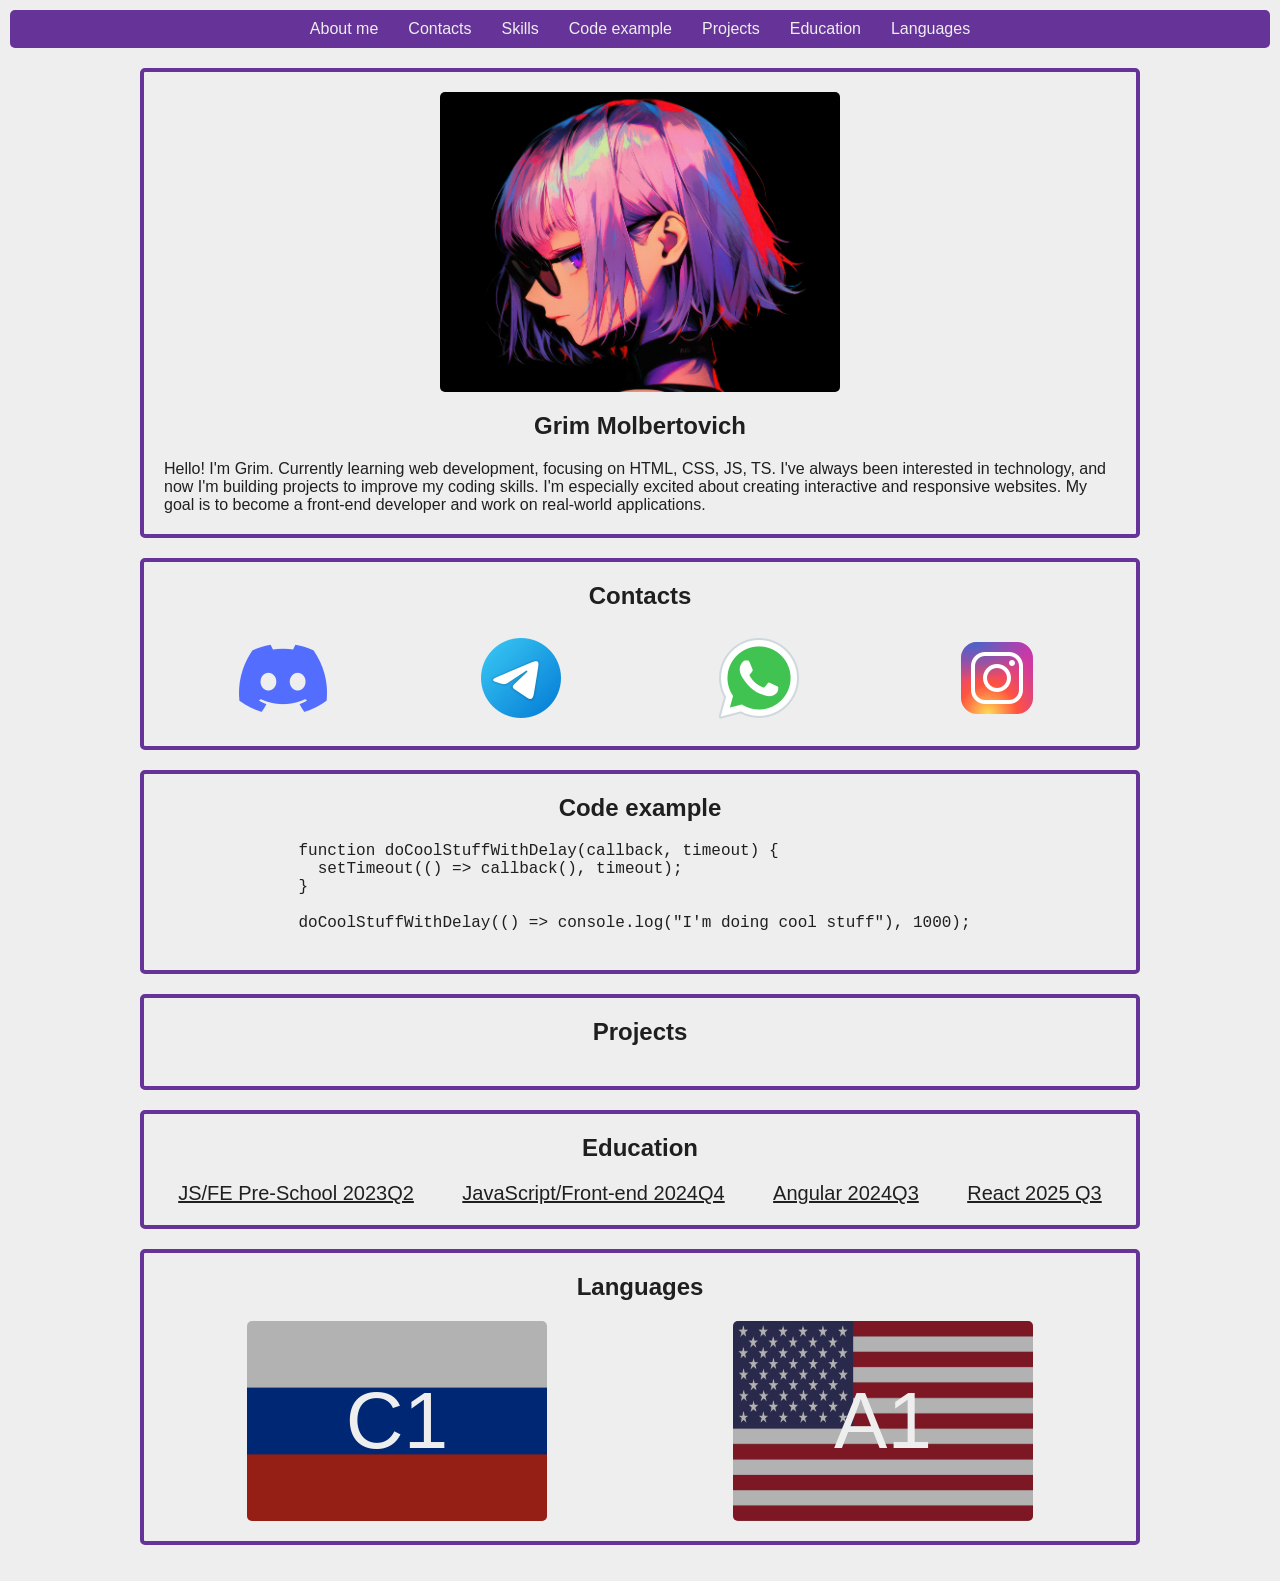
==== index.html @ eb05aac2 "feat: implement languages" ====
<!doctype html>
<html lang="en">
  <head>
    <meta charset="UTF-8" />
    <meta name="viewport" content="width=device-width, initial-scale=1.0" />
    <title>RS-School CV</title>
    <link rel="stylesheet" href="./src/styles/reset.css" />
    <link rel="stylesheet" href="./src/styles/base.css" />
    <link rel="stylesheet" href="./src/styles/header.css" />
    <link rel="stylesheet" href="./src/styles/hero.css" />
    <link rel="stylesheet" href="./src/styles/contacts.css" />
    <link rel="stylesheet" href="./src/styles/projects.css" />
    <link rel="stylesheet" href="./src/styles/education.css" />
    <link rel="stylesheet" href="./src/styles/languages.css" />
  </head>
  <body>
    <header class="header">
      <nav>
        <ul class="list">
          <li class="list-item"><a href="#hero">About me</a></li>
          <li class="list-item"><a href="#contacts">Contacts</a></li>
          <li class="list-item"><a href="#skilles">Skills</a></li>
          <li class="list-item"><a href="#code-example">Code example</a></li>
          <li class="list-item"><a href="#projects">Projects</a></li>
          <li class="list-item"><a href="#education">Education</a></li>
          <li class="list-item"><a href="#languages">Languages</a></li>
        </ul>
      </nav>
    </header>

    <div class="content-wrapper">
      <section class="container hero" id="hero">
        <img
          class="avatar"
          src="./src/assets/avatar.png"
          alt="colorful girl"
          width="400"
          height="300" />
        <h1 class="h1">Grim Molbertovich</h1>
        <p>
          Hello! I'm Grim. Currently learning web development, focusing on HTML, CSS, JS, TS. I've
          always been interested in technology, and now I'm building projects to improve my coding
          skills. I'm especially excited about creating interactive and responsive websites. My goal
          is to become a front-end developer and work on real-world applications.
        </p>
      </section>

      <section class="container contacts" id="contacts">
        <h2 class="h2">Contacts</h2>
        <ul class="list">
          <li class="list-item">
            <a href="https://discord.com" target="_blank">
              <img src="./src/assets/icons8-discord-new-96.png" alt="discord" />
            </a>
          </li>
          <li class="list-item">
            <a href="https://web.telegram.org" target="_blank"
              ><img src="./src/assets/icons8-telegram-app-96.png" alt="telegram"
            /></a>
          </li>
          <li class="list-item">
            <a href="https://www.whatsapp.com/" target="_blank"
              ><img src="./src/assets/icons8-whatsapp-96.png" alt=""
            /></a>
          </li>
          <li class="list-item">
            <a href="https://www.instagram.com" target="_blank"
              ><img src="./src/assets/icons8-instagram-96.png" alt=""
            /></a>
          </li>
        </ul>
      </section>

      <section class="container code-example">
        <h2 class="h2">Code example</h2>
        <code>
          <pre>
              function doCoolStuffWithDelay(callback, timeout) {
                setTimeout(() => callback(), timeout);
              }

              doCoolStuffWithDelay(() => console.log("I'm doing cool stuff"), 1000);
          </pre>
        </code>
      </section>

      <section class="container projects" id="projects">
        <h2 class="h2">Projects</h2>
        <ul class="list">
          <li class="list-item">
            <img src="https://placehold.co/300x400" alt="" />
            <div class="container-links">
              <a class="link" href="" target="_blank">Deploy</a>
              <a class="link" href="" target="_blank">Source</a>
            </div>
          </li>

          <li class="list-item">
            <img src="https://placehold.co/300x400" alt="" />
            <div class="container-links">
              <a class="link" href="" target="_blank">Deploy</a>
              <a class="link" href="" target="_blank">Source</a>
            </div>
          </li>

          <li class="list-item">
            <img src="https://placehold.co/300x400" alt="" />
            <div class="container-links">
              <a class="link" href="" target="_blank">Deploy</a>
              <a class="link" href="" target="_blank">Source</a>
            </div>
          </li>
        </ul>
      </section>

      <section class="container education">
        <h2 class="h2">Education</h2>
        <ul class="list">
          <li class="list-item">
            <a href="https://rs.school/courses/javascript-preschool-ru" target="_blank"
              >JS/FE Pre-School 2023Q2
            </a>
          </li>
          <li class="list-item">
            <a href="https://rs.school/courses/javascript" target="_blank"
              >JavaScript/Front-end 2024Q4
            </a>
          </li>
          <li class="list-item">
            <a href="https://rs.school/courses/angular" target="_blank"> Angular 2024Q3 </a>
          </li>
          <li class="list-item">
            <a href="https://rs.school/courses/reactjs" target="_blank">React 2025 Q3</a>
          </li>
        </ul>
      </section>

      <section class="container languages">
        <h2 class="h2">Languages</h2>
        <ul class="list">
          <li class="list-item">
            <img src="./src/assets/russia-flag-png-large.png" alt="russian federation" />
            <span class="language-level">C1</span>
          </li>
          <li class="list-item">
            <img
              src="./src/assets/united-states-of-america-flag-png-large.png"
              alt="united states of america" />
            <span class="language-level">A1</span>
          </li>
        </ul>
      </section>
    </div>
  </body>
</html>
---- src/styles/base.css ----
:root {
  --color-dark: #1f1f1f;
  --color-light: #eee;
  --color-accent: rebeccapurple;
  --color-accent-light: #972eff;
  --color-accent-transparent: rgba(102, 51, 153, 0.85);
  --transition-duration: 0.3s;
  --border-radius-sm: 5px;
}

@media (prefers-color-scheme: dark) {
  body {
    background-color: var(--color-dark);
    color: var(--color-light);
  }
}

@media (prefers-color-scheme: light) {
  body {
    background-color: var(--color-light);
    color: var(--color-dark);
  }
}

body {
  padding: 10px;
}

.content-wrapper {
  max-width: 1000px;
  margin-inline: auto;
}

.container {
  display: flex;
  gap: 20px;
  flex-direction: column;

  padding: 20px;
  margin-block: 20px;
  border: 4px solid var(--color-accent);
  border-radius: var(--border-radius-sm);
}

.h1,
.h2 {
  text-align: center;
}
---- src/styles/header.css ----
.header {
  display: flex;
  justify-content: center;
  background-color: var(--color-accent);
  border-radius: var(--border-radius-sm);
}

.header {
  .list {
    display: flex;
    gap: 10px;
    align-items: center;
    flex-wrap: wrap;
  }

  .list-item {
    border-radius: var(--border-radius-sm);
    transition: background-color var(--transition-duration);
  }

  .list-item a {
    display: block;
    padding: 10px;
    color: var(--color-light);
    text-decoration: none;
  }

  @media (hover: hover) {
    .list-item:hover {
      background-color: var(--color-accent-light);
    }
  }
}
---- src/styles/hero.css ----
.avatar {
  width: 400px;
  height: 300px;
  margin-inline: auto;
  border-radius: var(--border-radius-sm);
}
---- src/styles/contacts.css ----
.contacts {
  .list {
    display: flex;
    justify-content: space-around;
  }

  .list-item img {
    transition: transform 0.3s;
  }

  @media (hover: hover) {
    .list-item:hover img {
      transform: scale(1.2);
    }
  }
}
---- src/styles/projects.css ----
.projects {
  .list {
    display: flex;
    gap: 20px;
    flex-wrap: wrap;
    align-items: center;
    justify-content: center;
  }

  .list-item {
    position: relative;
  }

  .list-item img {
    border-radius: var(--border-radius-sm);
  }

  .container-links {
    opacity: 0;
    visibility: hidden;
    display: flex;
    align-items: center;
    flex-direction: column;
    justify-content: center;
    gap: 20px;
    position: absolute;
    inset: 0;
    background-color: var(--color-accent-transparent);
    border-radius: var(--border-radius-sm);
    transition:
      opacity var(--transition-duration),
      visibility var(--transition-duration);
  }

  .link {
    color: var(--color-light);
    font-size: 1.8rem;
  }

  @media (hover: hover) {
    .list-item:hover .container-links {
      opacity: 1;
      visibility: visible;
    }
  }
}
---- src/styles/education.css ----
.education {
  .list {
    display: flex;
    gap: 20px;
    justify-content: space-around;
    flex-wrap: wrap;
  }

  .list-item a {
    font-size: 2rem;
  }

  @media (prefers-color-scheme: dark) {
    .list-item a {
      color: var(--color-light);
    }
  }

  @media (prefers-color-scheme: light) {
    .list-item a {
      color: var(--color-dark);
    }
  }
}
---- src/styles/languages.css ----
.languages {
  .list {
    display: flex;
    gap: 20px;
    justify-content: space-around;
  }

  .list-item {
    position: relative;
    border-radius: var(--border-radius-sm);
  }

  .language-level {
    position: absolute;
    inset: 0;
    font-size: 8rem;
    color: var(--color-light);
    display: grid;
    place-items: center;
    border-radius: var(--border-radius-sm);
  }

  @media (prefers-color-scheme: dark) {
    .language-level {
      background-color: rgba(0, 0, 0, 0.6);
    }
  }

  @media (prefers-color-scheme: light) {
    .language-level {
      background-color: rgba(0, 0, 0, 0.3);
    }
  }

  .list-item img {
    width: 300px;
    height: 200px;
    border-radius: var(--border-radius-sm);
  }
}
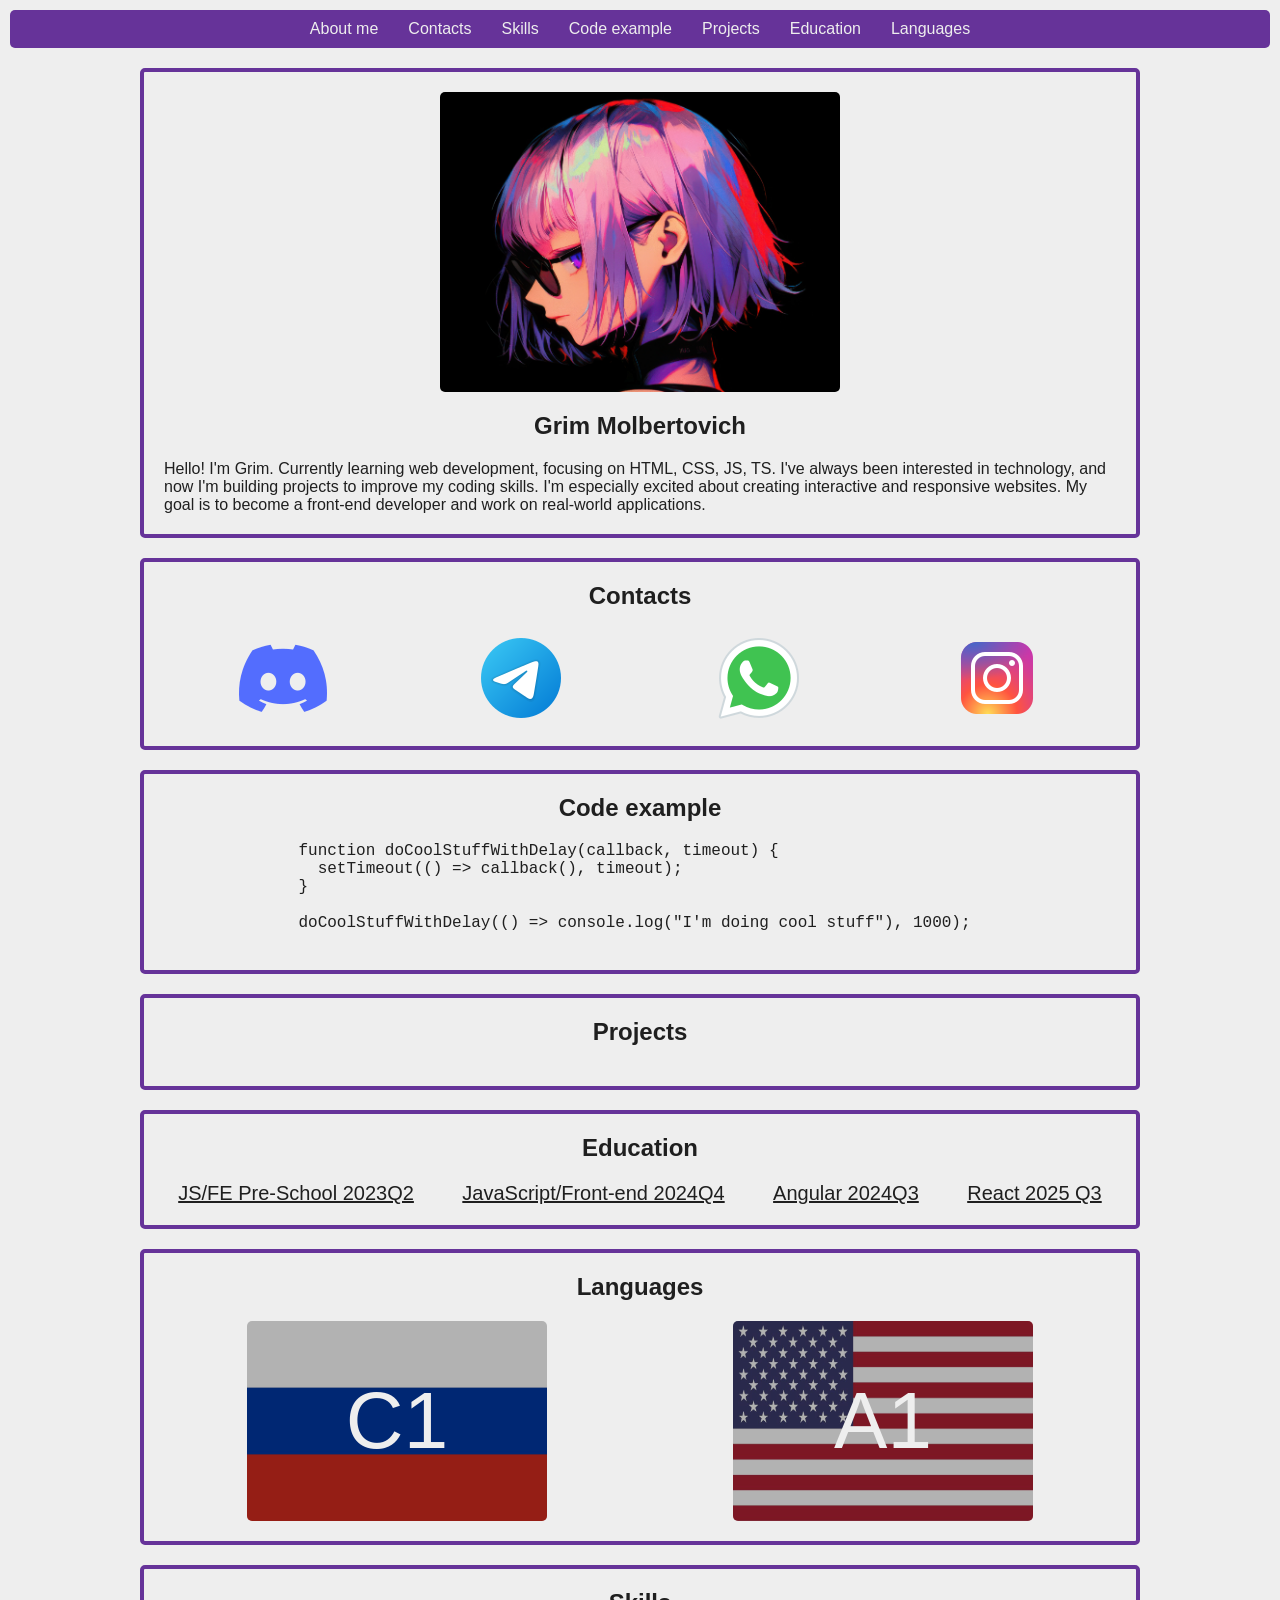
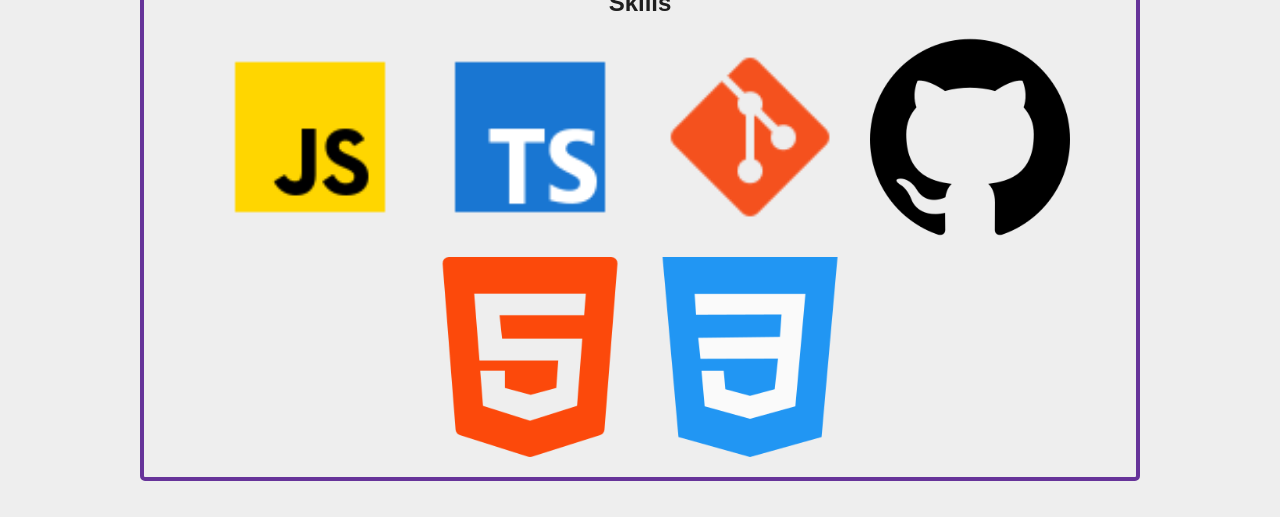
==== commit 1f33d5d7: "feat: implement skills" ====
--- a/index.html
+++ b/index.html
@@ -12,6 +12,7 @@
     <link rel="stylesheet" href="./src/styles/projects.css" />
     <link rel="stylesheet" href="./src/styles/education.css" />
     <link rel="stylesheet" href="./src/styles/languages.css" />
+    <link rel="stylesheet" href="./src/styles/skills.css" />
   </head>
   <body>
     <header class="header">
@@ -113,7 +114,7 @@
         </ul>
       </section>
 
-      <section class="container education">
+      <section class="container education" id="education">
         <h2 class="h2">Education</h2>
         <ul class="list">
           <li class="list-item">
@@ -135,7 +136,7 @@
         </ul>
       </section>
 
-      <section class="container languages">
+      <section class="container languages" id="languages">
         <h2 class="h2">Languages</h2>
         <ul class="list">
           <li class="list-item">
@@ -150,6 +151,30 @@
           </li>
         </ul>
       </section>
+
+      <section class="container skills" id="skills">
+        <h2 class="h2">Skills</h2>
+        <ul class="list">
+          <li class="list-item">
+            <img src="./src/assets/icons8-javascript-96.png" alt="js" />
+          </li>
+          <li class="list-item">
+            <img src="./src/assets/icons8-typescript-96.png" alt="ts" />
+          </li>
+          <li class="list-item">
+            <img src="./src/assets/icons8-git-96.png" alt="git" />
+          </li>
+          <li class="list-item">
+            <img src="./src/assets/github.png" alt="github" />
+          </li>
+          <li class="list-item">
+            <img src="./src/assets/html-5.png" alt="html" />
+          </li>
+          <li class="list-item">
+            <img src="./src/assets/css-3.png" alt="css" />
+          </li>
+        </ul>
+      </section>
     </div>
   </body>
 </html>
--- a/src/styles/skills.css
+++ b/src/styles/skills.css
@@ -0,0 +1,13 @@
+.skills {
+  .list {
+    display: flex;
+    gap: 20px;
+    flex-wrap: wrap;
+    justify-content: center;
+  }
+
+  .list-item img {
+    width: 200px;
+    height: 200px;
+  }
+}
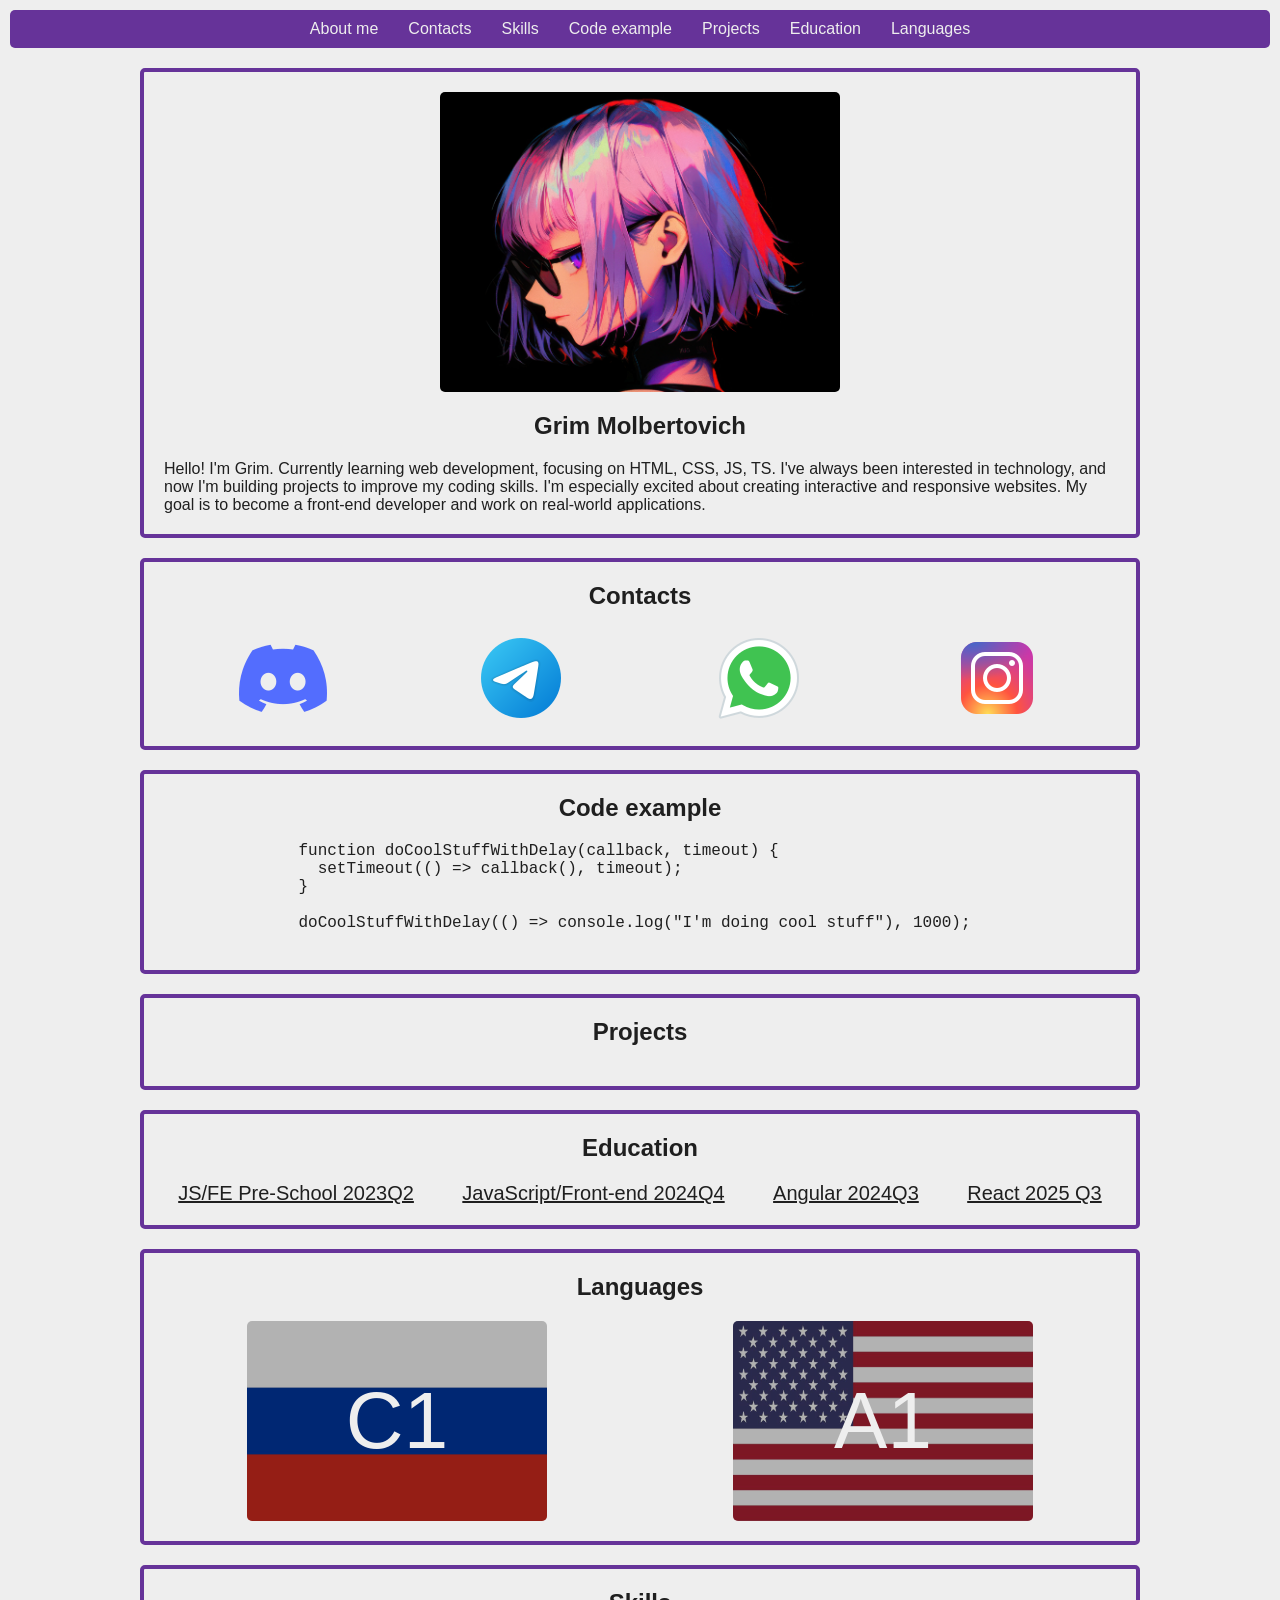
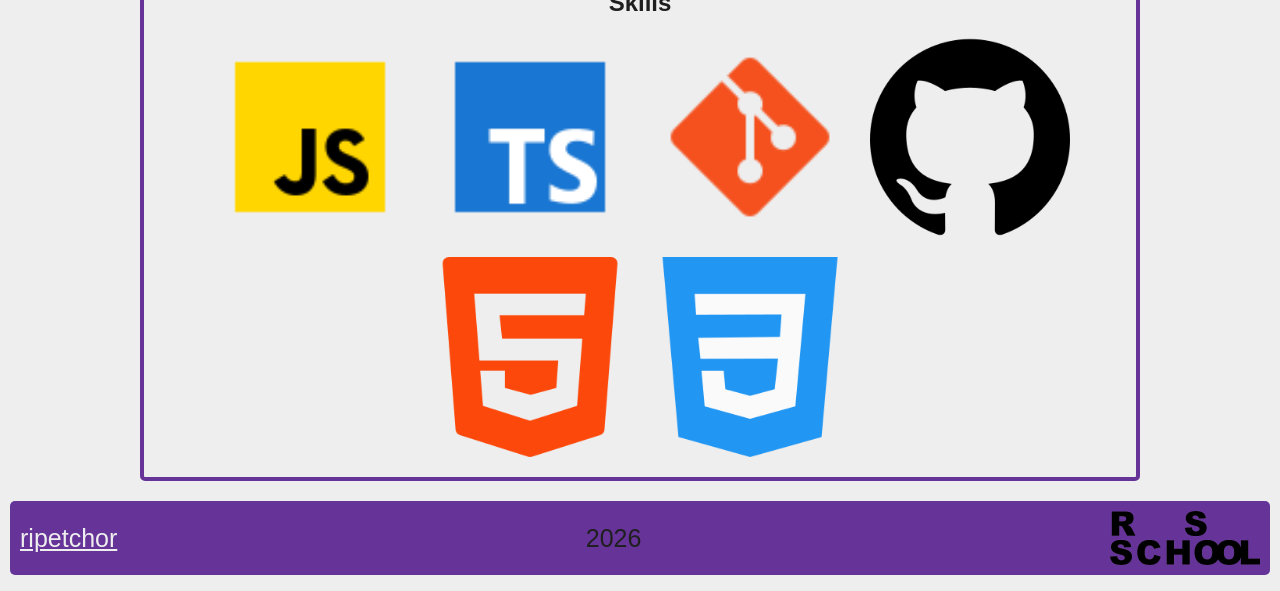
==== commit c6a99990: "feat: implement footer" ====
--- a/index.html
+++ b/index.html
@@ -13,6 +13,7 @@
     <link rel="stylesheet" href="./src/styles/education.css" />
     <link rel="stylesheet" href="./src/styles/languages.css" />
     <link rel="stylesheet" href="./src/styles/skills.css" />
+    <link rel="stylesheet" href="./src/styles/footer.css" />
   </head>
   <body>
     <header class="header">
@@ -176,5 +177,13 @@
         </ul>
       </section>
     </div>
+
+    <footer class="footer">
+      <a class="gh" href="https://github.com/ripetchor" target="_blank">ripetchor</a>
+      <div>2026</div>
+      <a class="rsschool" href="https://rs.school/courses/javascript" target="_blank">
+        <img src="./src/assets/logo-rsschool3.png" alt="rs school" />
+      </a>
+    </footer>
   </body>
 </html>
--- a/src/styles/footer.css
+++ b/src/styles/footer.css
@@ -0,0 +1,17 @@
+.footer {
+  display: flex;
+  justify-content: space-between;
+  align-items: center;
+  font-size: 2.5rem;
+  padding: 10px;
+  background-color: var(--color-accent);
+  border-radius: var(--border-radius-sm);
+
+  .gh {
+    color: var(--color-light);
+  }
+
+  .rsschool img {
+    width: 150px;
+  }
+}
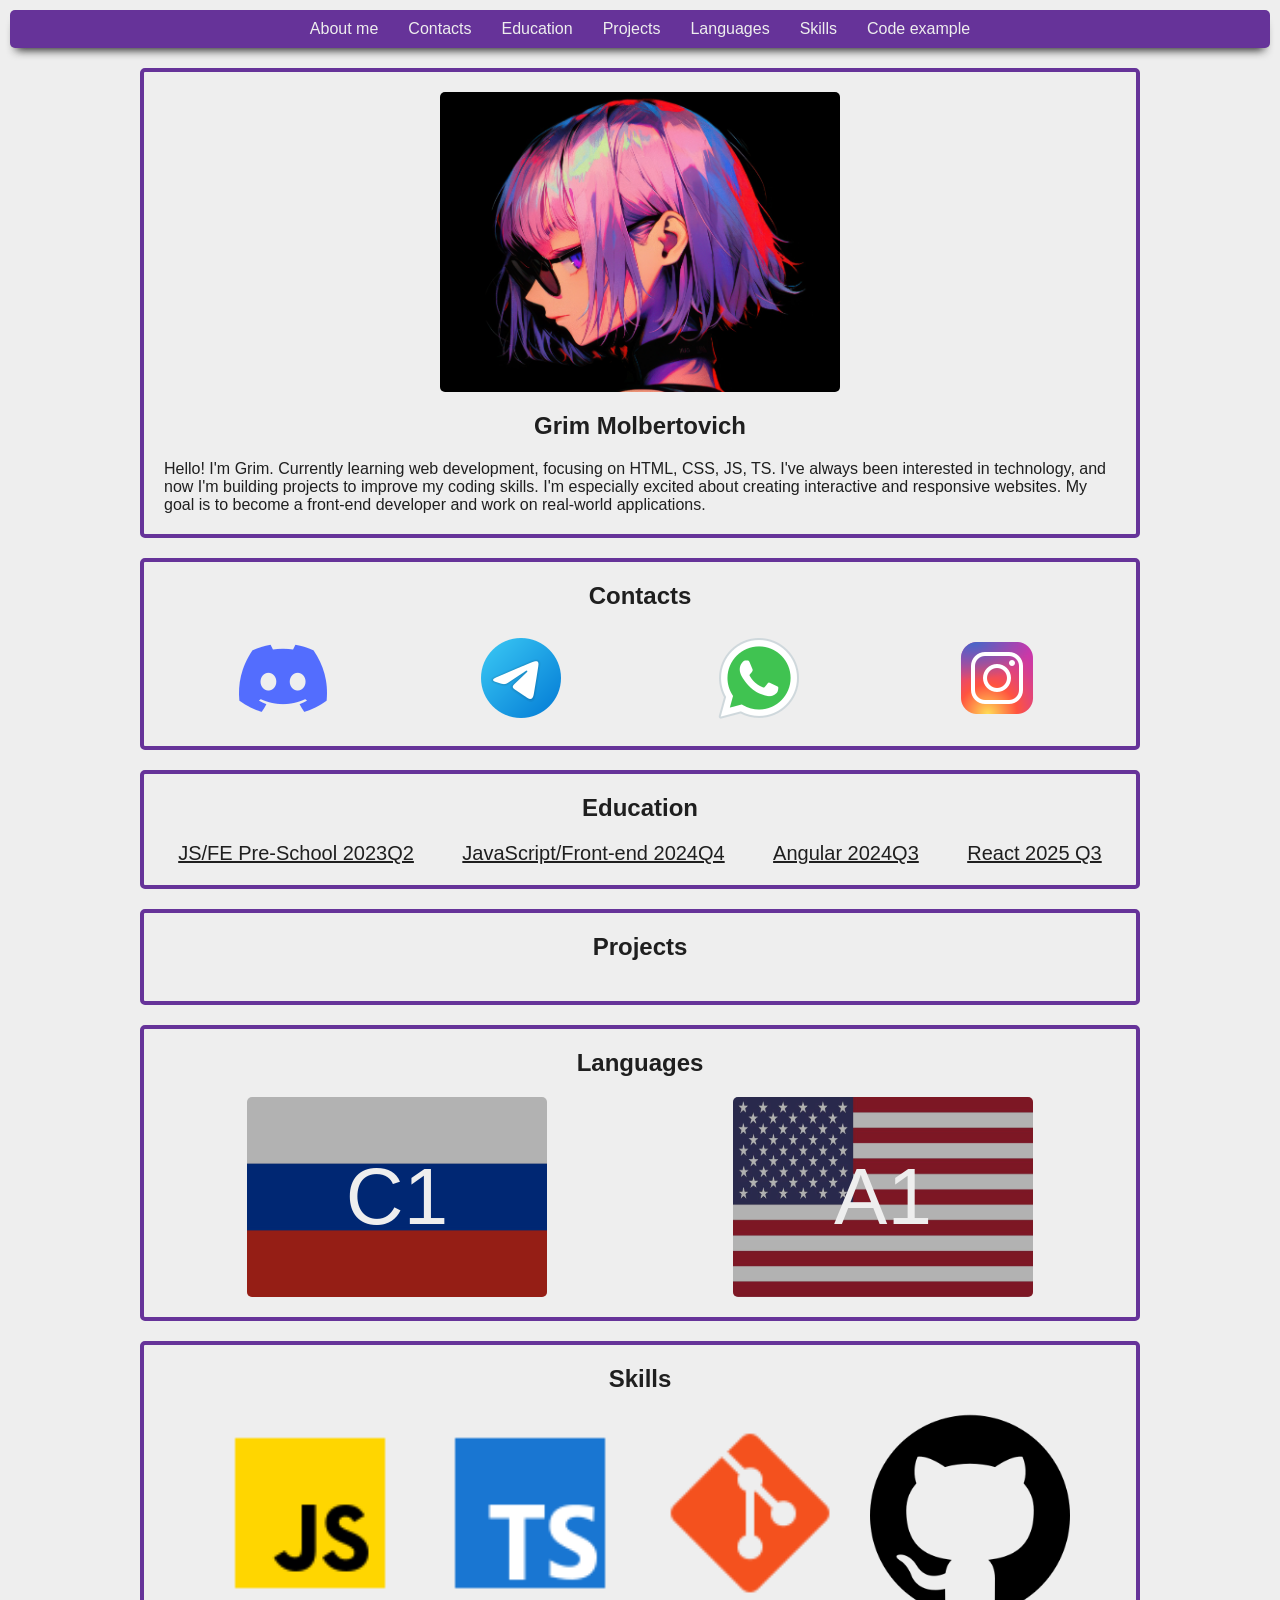
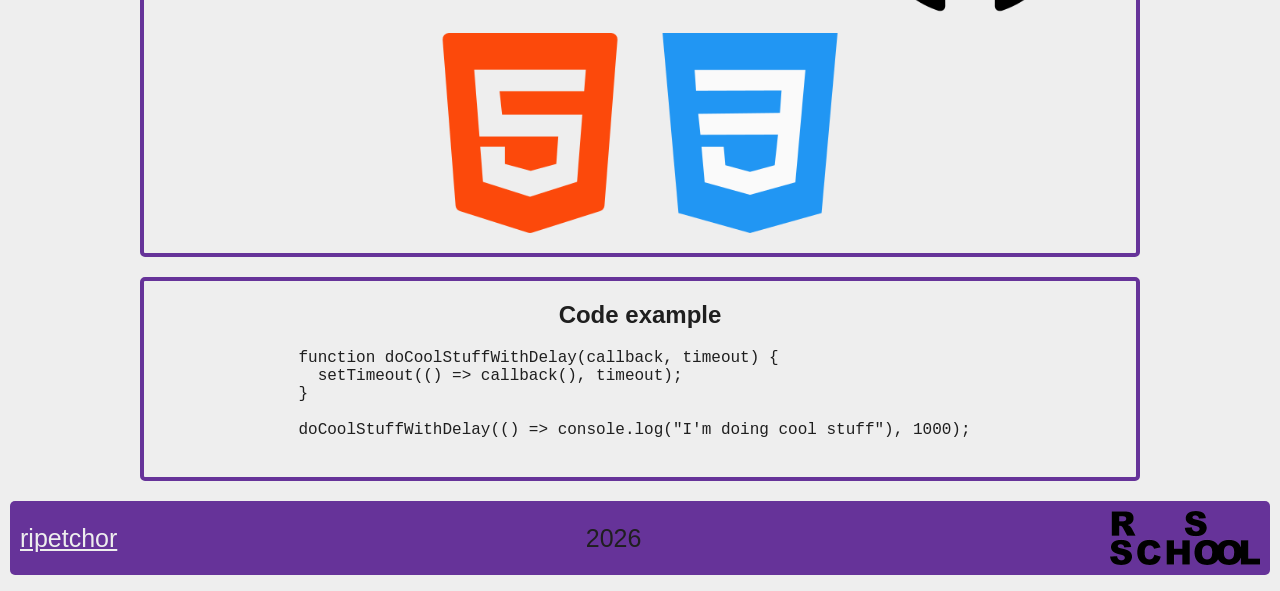
==== commit dec6b2af: "refactor: re-organize layout" ====
--- a/index.html
+++ b/index.html
@@ -21,16 +21,16 @@
         <ul class="list">
           <li class="list-item"><a href="#hero">About me</a></li>
           <li class="list-item"><a href="#contacts">Contacts</a></li>
-          <li class="list-item"><a href="#skilles">Skills</a></li>
+          <li class="list-item"><a href="#education">Education</a></li>
+          <li class="list-item"><a href="#projects">Projects</a></li>
+          <li class="list-item"><a href="#languages">Languages</a></li>
+          <li class="list-item"><a href="#skills">Skills</a></li>
           <li class="list-item"><a href="#code-example">Code example</a></li>
-          <li class="list-item"><a href="#projects">Projects</a></li>
-          <li class="list-item"><a href="#education">Education</a></li>
-          <li class="list-item"><a href="#languages">Languages</a></li>
         </ul>
       </nav>
     </header>
 
-    <div class="content-wrapper">
+    <main class="content-wrapper">
       <section class="container hero" id="hero">
         <img
           class="avatar"
@@ -73,17 +73,26 @@
         </ul>
       </section>
 
-      <section class="container code-example">
-        <h2 class="h2">Code example</h2>
-        <code>
-          <pre>
-              function doCoolStuffWithDelay(callback, timeout) {
-                setTimeout(() => callback(), timeout);
-              }
-
-              doCoolStuffWithDelay(() => console.log("I'm doing cool stuff"), 1000);
-          </pre>
-        </code>
+      <section class="container education" id="education">
+        <h2 class="h2">Education</h2>
+        <ul class="list">
+          <li class="list-item">
+            <a href="https://rs.school/courses/javascript-preschool-ru" target="_blank"
+              >JS/FE Pre-School 2023Q2
+            </a>
+          </li>
+          <li class="list-item">
+            <a href="https://rs.school/courses/javascript" target="_blank"
+              >JavaScript/Front-end 2024Q4
+            </a>
+          </li>
+          <li class="list-item">
+            <a href="https://rs.school/courses/angular" target="_blank"> Angular 2024Q3 </a>
+          </li>
+          <li class="list-item">
+            <a href="https://rs.school/courses/reactjs" target="_blank">React 2025 Q3</a>
+          </li>
+        </ul>
       </section>
 
       <section class="container projects" id="projects">
@@ -111,28 +120,6 @@
               <a class="link" href="" target="_blank">Deploy</a>
               <a class="link" href="" target="_blank">Source</a>
             </div>
-          </li>
-        </ul>
-      </section>
-
-      <section class="container education" id="education">
-        <h2 class="h2">Education</h2>
-        <ul class="list">
-          <li class="list-item">
-            <a href="https://rs.school/courses/javascript-preschool-ru" target="_blank"
-              >JS/FE Pre-School 2023Q2
-            </a>
-          </li>
-          <li class="list-item">
-            <a href="https://rs.school/courses/javascript" target="_blank"
-              >JavaScript/Front-end 2024Q4
-            </a>
-          </li>
-          <li class="list-item">
-            <a href="https://rs.school/courses/angular" target="_blank"> Angular 2024Q3 </a>
-          </li>
-          <li class="list-item">
-            <a href="https://rs.school/courses/reactjs" target="_blank">React 2025 Q3</a>
           </li>
         </ul>
       </section>
@@ -176,7 +163,20 @@
           </li>
         </ul>
       </section>
-    </div>
+
+      <section class="container code-example" id="code-example">
+        <h2 class="h2">Code example</h2>
+        <code>
+          <pre>
+              function doCoolStuffWithDelay(callback, timeout) {
+                setTimeout(() => callback(), timeout);
+              }
+
+              doCoolStuffWithDelay(() => console.log("I'm doing cool stuff"), 1000);
+          </pre>
+        </code>
+      </section>
+    </main>
 
     <footer class="footer">
       <a class="gh" href="https://github.com/ripetchor" target="_blank">ripetchor</a>
--- a/src/styles/base.css
+++ b/src/styles/base.css
@@ -26,6 +26,10 @@
   padding: 10px;
 }
 
+section {
+  scroll-margin-top: 40px;
+}
+
 .content-wrapper {
   max-width: 1000px;
   margin-inline: auto;
--- a/src/styles/header.css
+++ b/src/styles/header.css
@@ -1,8 +1,24 @@
 .header {
+  position: sticky;
+  top: 0;
+  z-index: 999;
   display: flex;
   justify-content: center;
   background-color: var(--color-accent);
   border-radius: var(--border-radius-sm);
+  box-shadow: 0 8px 10px -6px red;
+}
+
+@media (prefers-color-scheme: dark) {
+  .header {
+    box-shadow: 0 8px 10px -6px var(--color-light);
+  }
+}
+
+@media (prefers-color-scheme: light) {
+  .header {
+    box-shadow: 0 8px 10px -6px var(--color-dark);
+  }
 }
 
 .header {
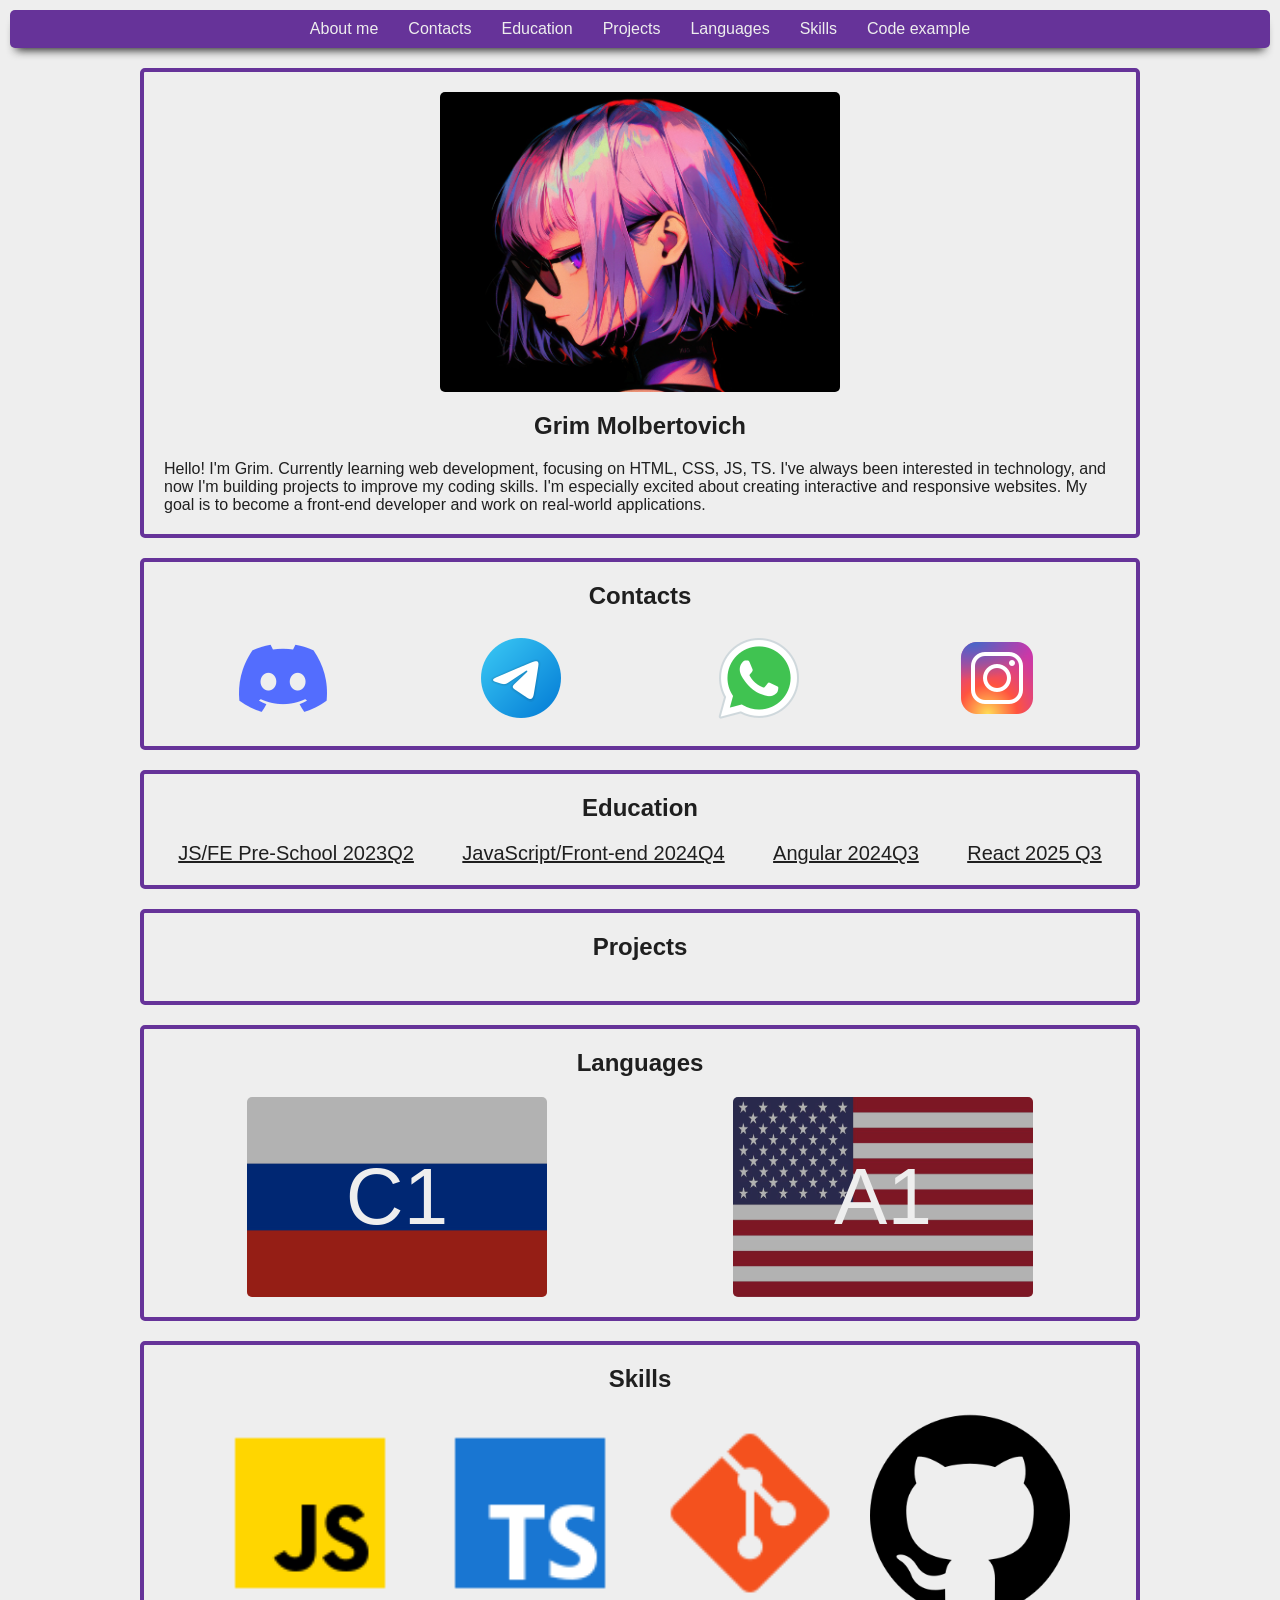
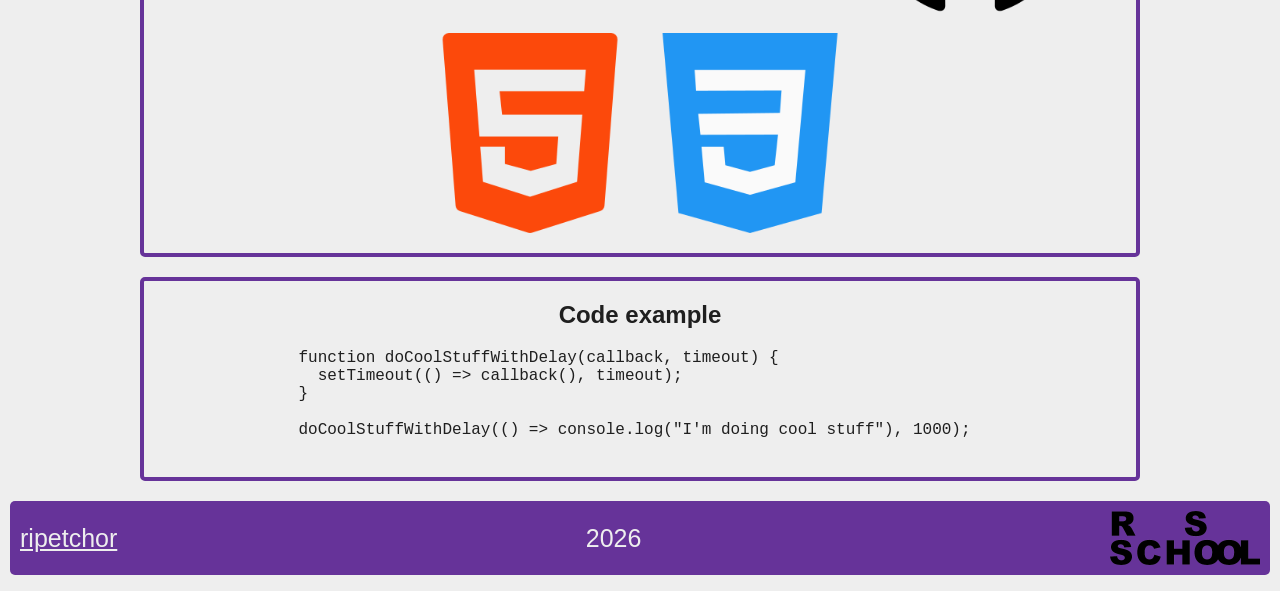
==== commit b3b4934d: "fix: year color" ====
--- a/index.html
+++ b/index.html
@@ -180,7 +180,7 @@
 
     <footer class="footer">
       <a class="gh" href="https://github.com/ripetchor" target="_blank">ripetchor</a>
-      <div>2026</div>
+      <div class="year">2026</div>
       <a class="rsschool" href="https://rs.school/courses/javascript" target="_blank">
         <img src="./src/assets/logo-rsschool3.png" alt="rs school" />
       </a>
--- a/src/styles/footer.css
+++ b/src/styles/footer.css
@@ -7,7 +7,8 @@
   background-color: var(--color-accent);
   border-radius: var(--border-radius-sm);
 
-  .gh {
+  .gh,
+  .year {
     color: var(--color-light);
   }
 
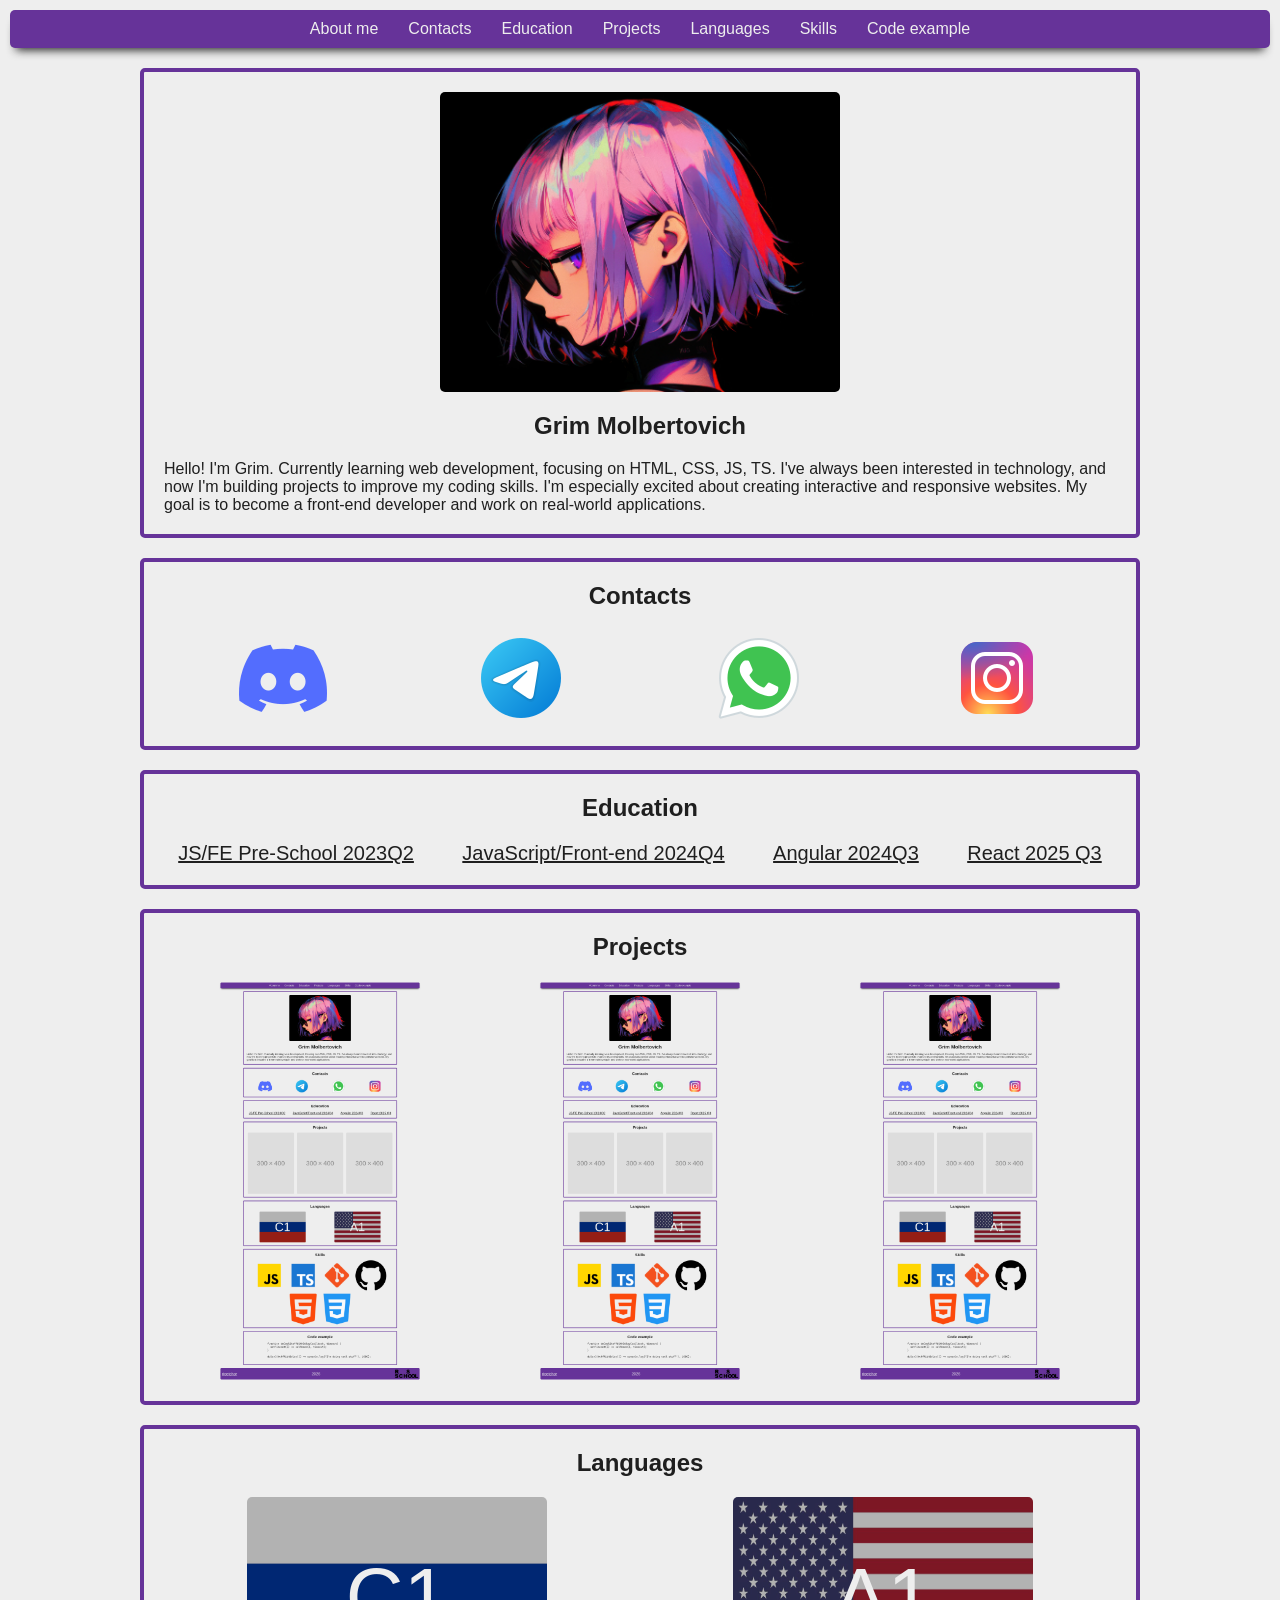
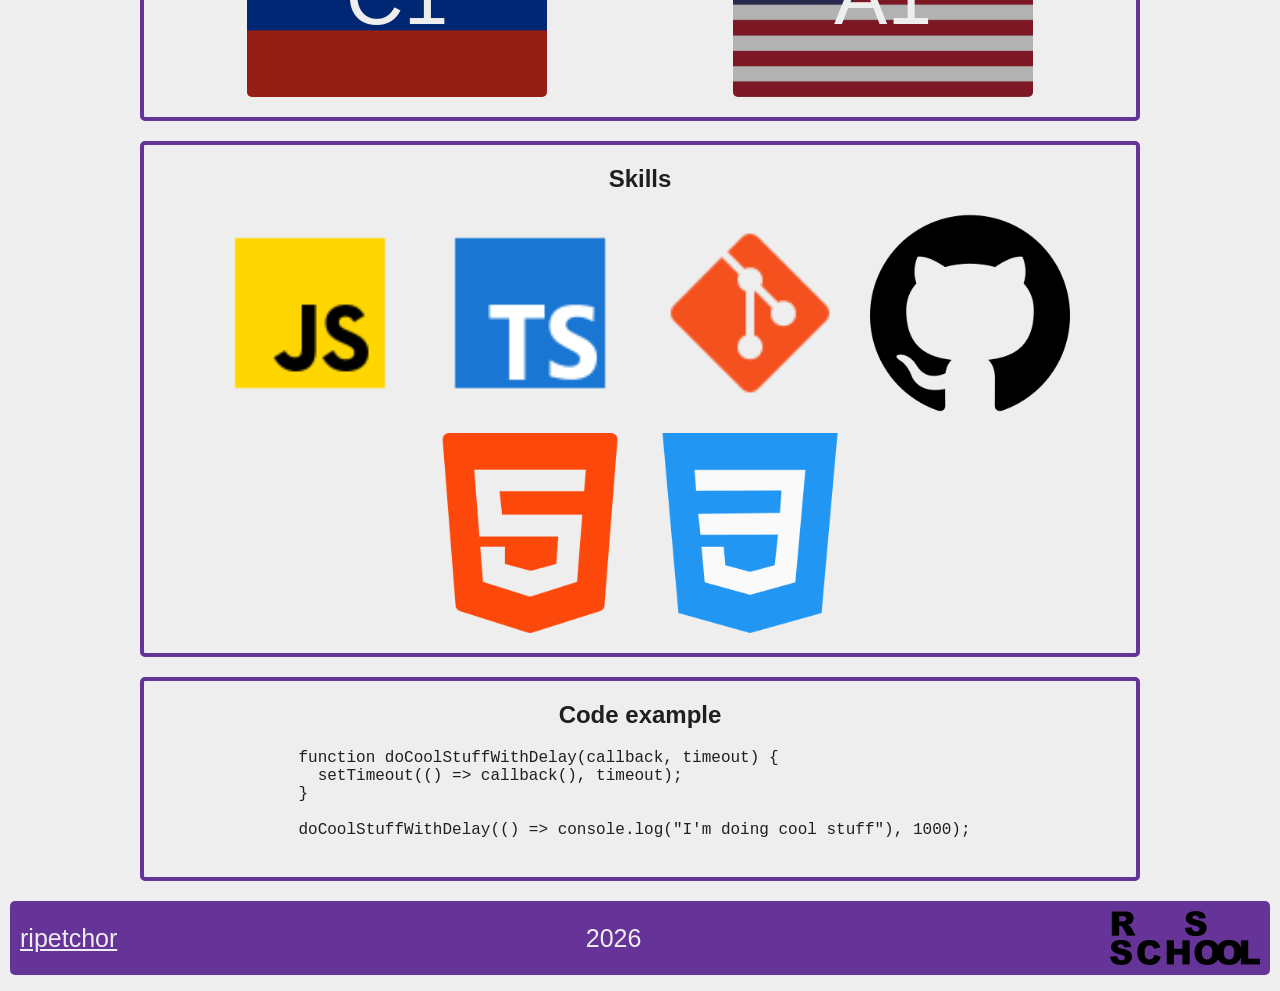
==== commit f45714d9: "feat: fill project cards" ====
--- a/index.html
+++ b/index.html
@@ -99,26 +99,47 @@
         <h2 class="h2">Projects</h2>
         <ul class="list">
           <li class="list-item">
-            <img src="https://placehold.co/300x400" alt="" />
+            <img src="./src/assets/cv.png" alt="CV" />
             <div class="container-links">
-              <a class="link" href="" target="_blank">Deploy</a>
-              <a class="link" href="" target="_blank">Source</a>
+              <a class="link" href="https://ripetchor.github.io/rsschool-cv" target="_blank"
+                >Deploy</a
+              >
+              <a
+                class="link"
+                href="https://github.com/ripetchor/rsschool-cv/tree/rsschool-cv-html"
+                target="_blank"
+                >Source</a
+              >
             </div>
           </li>
 
           <li class="list-item">
-            <img src="https://placehold.co/300x400" alt="" />
+            <img src="./src/assets/cv.png" alt="CV" />
             <div class="container-links">
-              <a class="link" href="" target="_blank">Deploy</a>
-              <a class="link" href="" target="_blank">Source</a>
+              <a class="link" href="https://ripetchor.github.io/rsschool-cv" target="_blank"
+                >Deploy</a
+              >
+              <a
+                class="link"
+                href="https://github.com/ripetchor/rsschool-cv/tree/rsschool-cv-html"
+                target="_blank"
+                >Source</a
+              >
             </div>
           </li>
 
           <li class="list-item">
-            <img src="https://placehold.co/300x400" alt="" />
+            <img src="./src/assets/cv.png" alt="CV" />
             <div class="container-links">
-              <a class="link" href="" target="_blank">Deploy</a>
-              <a class="link" href="" target="_blank">Source</a>
+              <a class="link" href="https://ripetchor.github.io/rsschool-cv" target="_blank"
+                >Deploy</a
+              >
+              <a
+                class="link"
+                href="https://github.com/ripetchor/rsschool-cv/tree/rsschool-cv-html"
+                target="_blank"
+                >Source</a
+              >
             </div>
           </li>
         </ul>
--- a/src/styles/header.css
+++ b/src/styles/header.css
@@ -6,7 +6,6 @@
   justify-content: center;
   background-color: var(--color-accent);
   border-radius: var(--border-radius-sm);
-  box-shadow: 0 8px 10px -6px red;
 }
 
 @media (prefers-color-scheme: dark) {
--- a/src/styles/projects.css
+++ b/src/styles/projects.css
@@ -12,6 +12,9 @@
   }
 
   .list-item img {
+    width: 300px;
+    height: 400px;
+    object-fit: contain;
     border-radius: var(--border-radius-sm);
   }
 
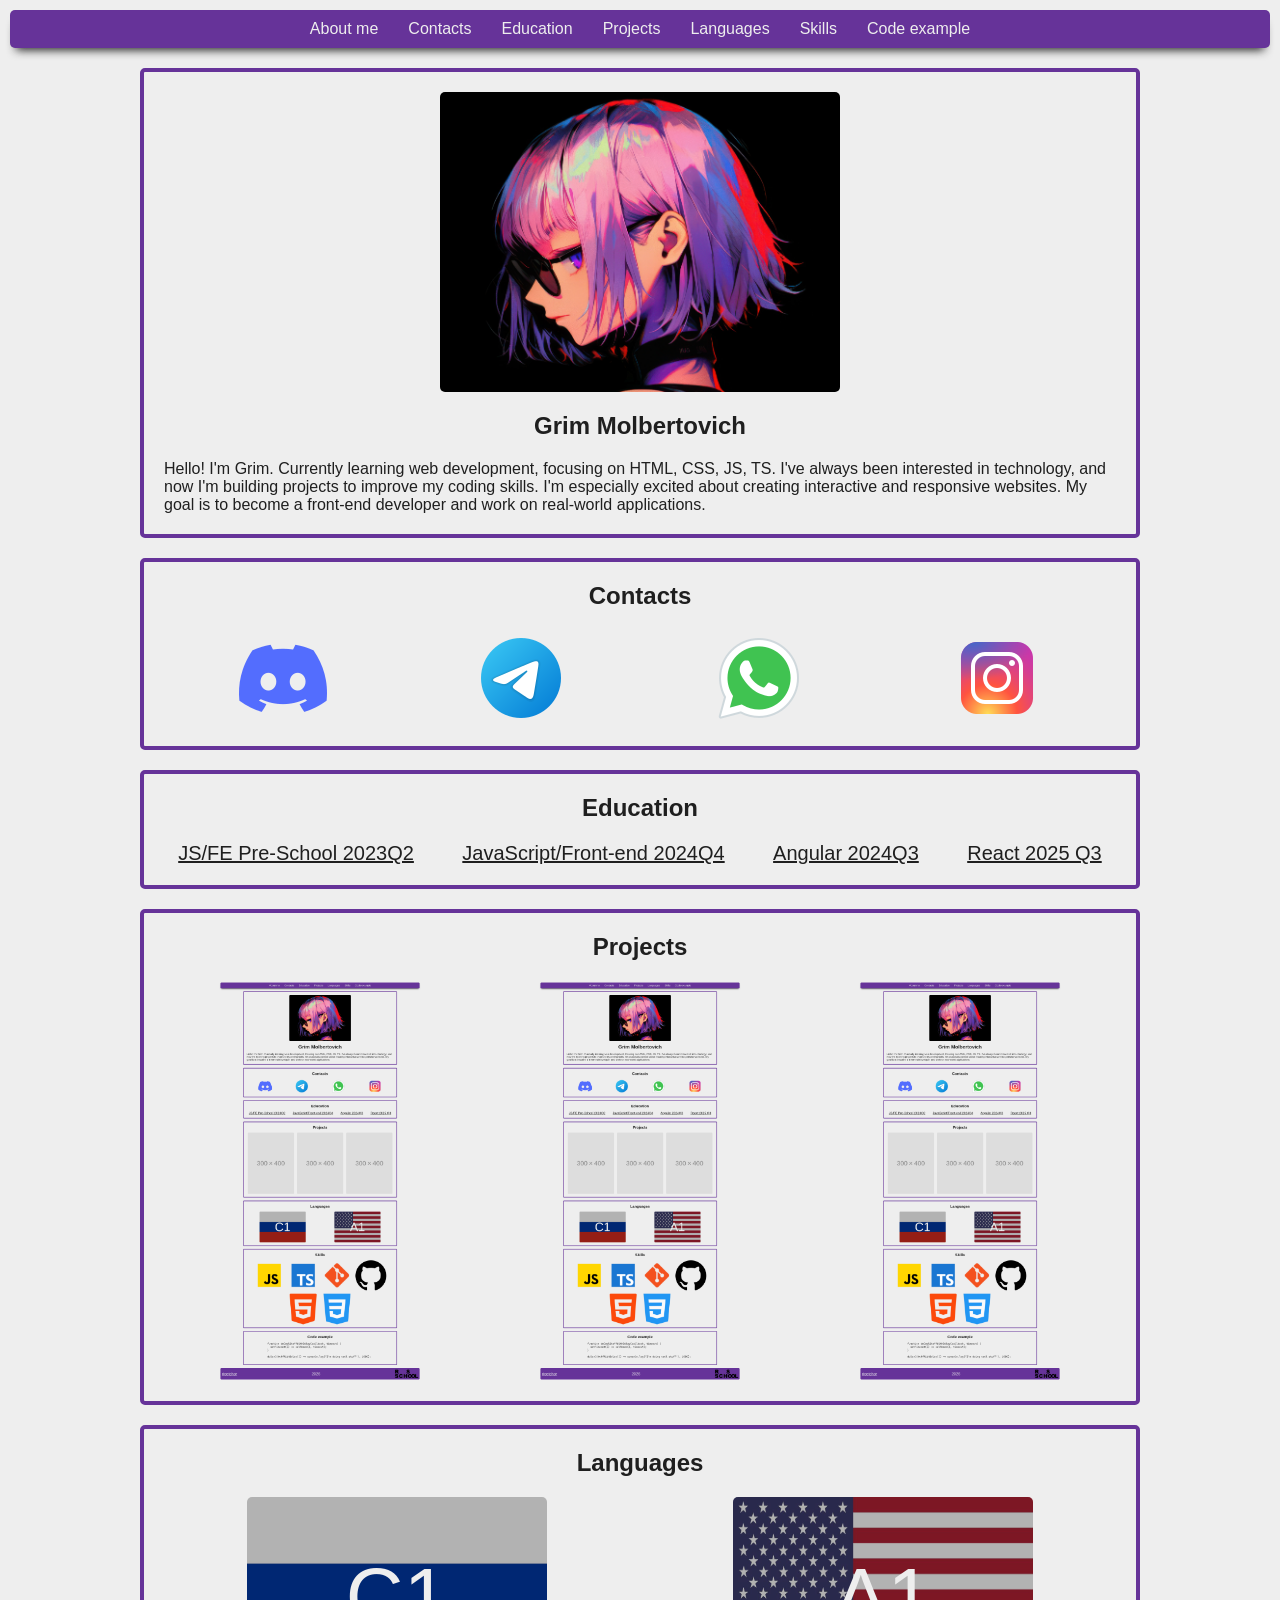
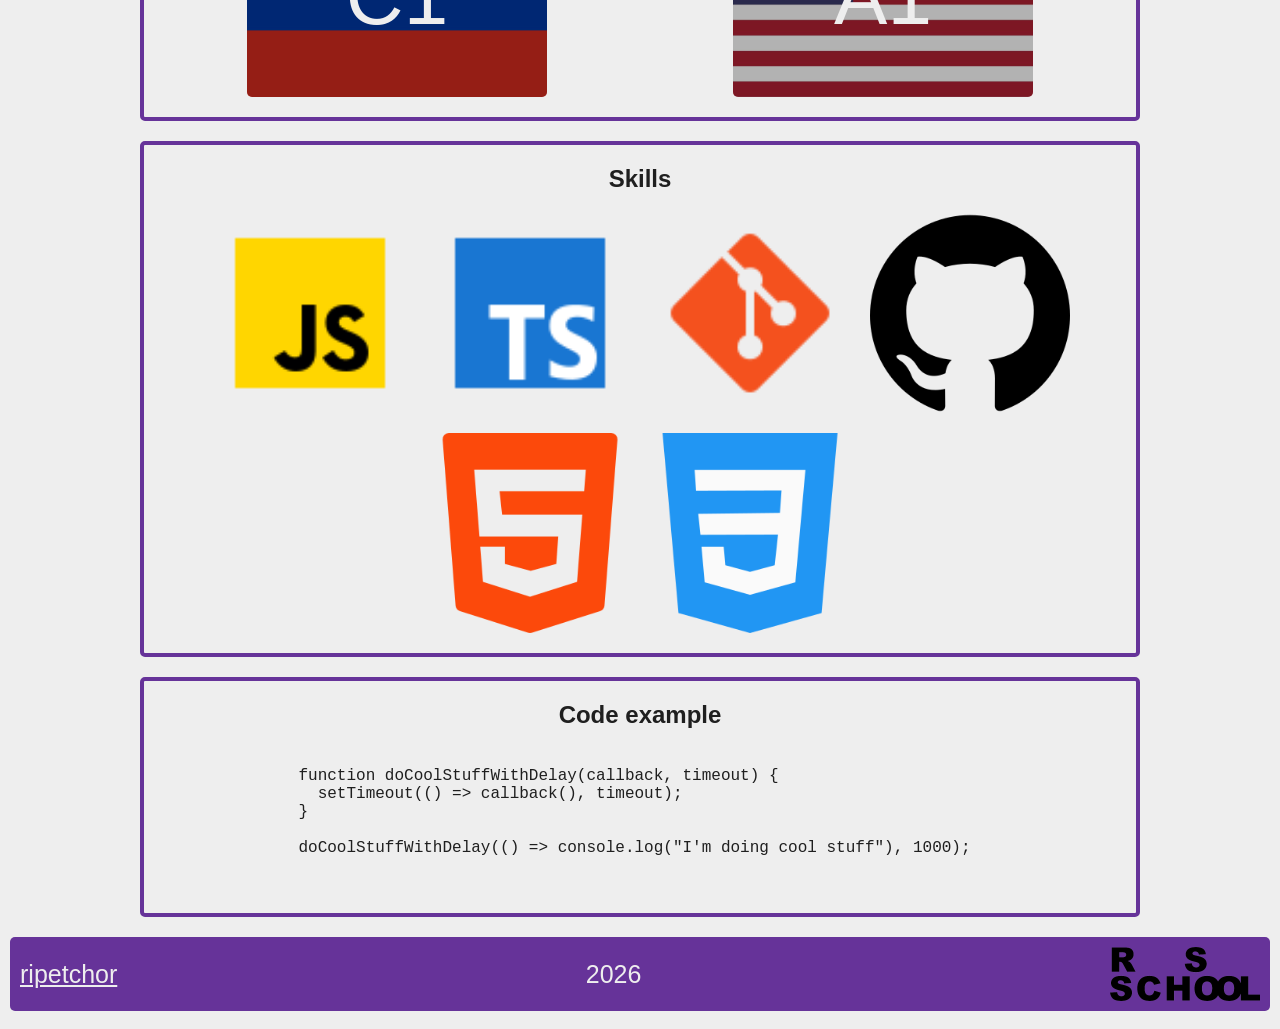
==== commit 8d7a6b31: "fix: validator errors" ====
--- a/index.html
+++ b/index.html
@@ -1,19 +1,19 @@
 <!doctype html>
 <html lang="en">
   <head>
-    <meta charset="UTF-8" />
-    <meta name="viewport" content="width=device-width, initial-scale=1.0" />
+    <meta charset="UTF-8">
+    <meta name="viewport" content="width=device-width, initial-scale=1.0">
     <title>RS-School CV</title>
-    <link rel="stylesheet" href="./src/styles/reset.css" />
-    <link rel="stylesheet" href="./src/styles/base.css" />
-    <link rel="stylesheet" href="./src/styles/header.css" />
-    <link rel="stylesheet" href="./src/styles/hero.css" />
-    <link rel="stylesheet" href="./src/styles/contacts.css" />
-    <link rel="stylesheet" href="./src/styles/projects.css" />
-    <link rel="stylesheet" href="./src/styles/education.css" />
-    <link rel="stylesheet" href="./src/styles/languages.css" />
-    <link rel="stylesheet" href="./src/styles/skills.css" />
-    <link rel="stylesheet" href="./src/styles/footer.css" />
+    <link rel="stylesheet" href="./src/styles/reset.css">
+    <link rel="stylesheet" href="./src/styles/base.css">
+    <link rel="stylesheet" href="./src/styles/header.css">
+    <link rel="stylesheet" href="./src/styles/hero.css">
+    <link rel="stylesheet" href="./src/styles/contacts.css">
+    <link rel="stylesheet" href="./src/styles/projects.css">
+    <link rel="stylesheet" href="./src/styles/education.css">
+    <link rel="stylesheet" href="./src/styles/languages.css">
+    <link rel="stylesheet" href="./src/styles/skills.css">
+    <link rel="stylesheet" href="./src/styles/footer.css">
   </head>
   <body>
     <header class="header">
@@ -37,7 +37,7 @@
           src="./src/assets/avatar.png"
           alt="colorful girl"
           width="400"
-          height="300" />
+          height="300">
         <h1 class="h1">Grim Molbertovich</h1>
         <p>
           Hello! I'm Grim. Currently learning web development, focusing on HTML, CSS, JS, TS. I've
@@ -52,23 +52,23 @@
         <ul class="list">
           <li class="list-item">
             <a href="https://discord.com" target="_blank">
-              <img src="./src/assets/icons8-discord-new-96.png" alt="discord" />
+              <img src="./src/assets/icons8-discord-new-96.png" alt="discord">
             </a>
           </li>
           <li class="list-item">
             <a href="https://web.telegram.org" target="_blank"
               ><img src="./src/assets/icons8-telegram-app-96.png" alt="telegram"
-            /></a>
+           ></a>
           </li>
           <li class="list-item">
             <a href="https://www.whatsapp.com/" target="_blank"
               ><img src="./src/assets/icons8-whatsapp-96.png" alt=""
-            /></a>
+           ></a>
           </li>
           <li class="list-item">
             <a href="https://www.instagram.com" target="_blank"
               ><img src="./src/assets/icons8-instagram-96.png" alt=""
-            /></a>
+           ></a>
           </li>
         </ul>
       </section>
@@ -99,7 +99,7 @@
         <h2 class="h2">Projects</h2>
         <ul class="list">
           <li class="list-item">
-            <img src="./src/assets/cv.png" alt="CV" />
+            <img src="./src/assets/cv.png" alt="CV">
             <div class="container-links">
               <a class="link" href="https://ripetchor.github.io/rsschool-cv" target="_blank"
                 >Deploy</a
@@ -114,7 +114,7 @@
           </li>
 
           <li class="list-item">
-            <img src="./src/assets/cv.png" alt="CV" />
+            <img src="./src/assets/cv.png" alt="CV">
             <div class="container-links">
               <a class="link" href="https://ripetchor.github.io/rsschool-cv" target="_blank"
                 >Deploy</a
@@ -129,7 +129,7 @@
           </li>
 
           <li class="list-item">
-            <img src="./src/assets/cv.png" alt="CV" />
+            <img src="./src/assets/cv.png" alt="CV">
             <div class="container-links">
               <a class="link" href="https://ripetchor.github.io/rsschool-cv" target="_blank"
                 >Deploy</a
@@ -149,13 +149,13 @@
         <h2 class="h2">Languages</h2>
         <ul class="list">
           <li class="list-item">
-            <img src="./src/assets/russia-flag-png-large.png" alt="russian federation" />
+            <img src="./src/assets/russia-flag-png-large.png" alt="russian federation">
             <span class="language-level">C1</span>
           </li>
           <li class="list-item">
             <img
               src="./src/assets/united-states-of-america-flag-png-large.png"
-              alt="united states of america" />
+              alt="united states of america">
             <span class="language-level">A1</span>
           </li>
         </ul>
@@ -165,37 +165,37 @@
         <h2 class="h2">Skills</h2>
         <ul class="list">
           <li class="list-item">
-            <img src="./src/assets/icons8-javascript-96.png" alt="js" />
-          </li>
-          <li class="list-item">
-            <img src="./src/assets/icons8-typescript-96.png" alt="ts" />
-          </li>
-          <li class="list-item">
-            <img src="./src/assets/icons8-git-96.png" alt="git" />
-          </li>
-          <li class="list-item">
-            <img src="./src/assets/github.png" alt="github" />
-          </li>
-          <li class="list-item">
-            <img src="./src/assets/html-5.png" alt="html" />
-          </li>
-          <li class="list-item">
-            <img src="./src/assets/css-3.png" alt="css" />
+            <img src="./src/assets/icons8-javascript-96.png" alt="js">
+          </li>
+          <li class="list-item">
+            <img src="./src/assets/icons8-typescript-96.png" alt="ts">
+          </li>
+          <li class="list-item">
+            <img src="./src/assets/icons8-git-96.png" alt="git">
+          </li>
+          <li class="list-item">
+            <img src="./src/assets/github.png" alt="github">
+          </li>
+          <li class="list-item">
+            <img src="./src/assets/html-5.png" alt="html">
+          </li>
+          <li class="list-item">
+            <img src="./src/assets/css-3.png" alt="css">
           </li>
         </ul>
       </section>
 
       <section class="container code-example" id="code-example">
         <h2 class="h2">Code example</h2>
-        <code>
           <pre>
+            <code>
               function doCoolStuffWithDelay(callback, timeout) {
                 setTimeout(() => callback(), timeout);
               }
 
               doCoolStuffWithDelay(() => console.log("I'm doing cool stuff"), 1000);
+              </code>
           </pre>
-        </code>
       </section>
     </main>
 
@@ -203,7 +203,7 @@
       <a class="gh" href="https://github.com/ripetchor" target="_blank">ripetchor</a>
       <div class="year">2026</div>
       <a class="rsschool" href="https://rs.school/courses/javascript" target="_blank">
-        <img src="./src/assets/logo-rsschool3.png" alt="rs school" />
+        <img src="./src/assets/logo-rsschool3.png" alt="rs school">
       </a>
     </footer>
   </body>
